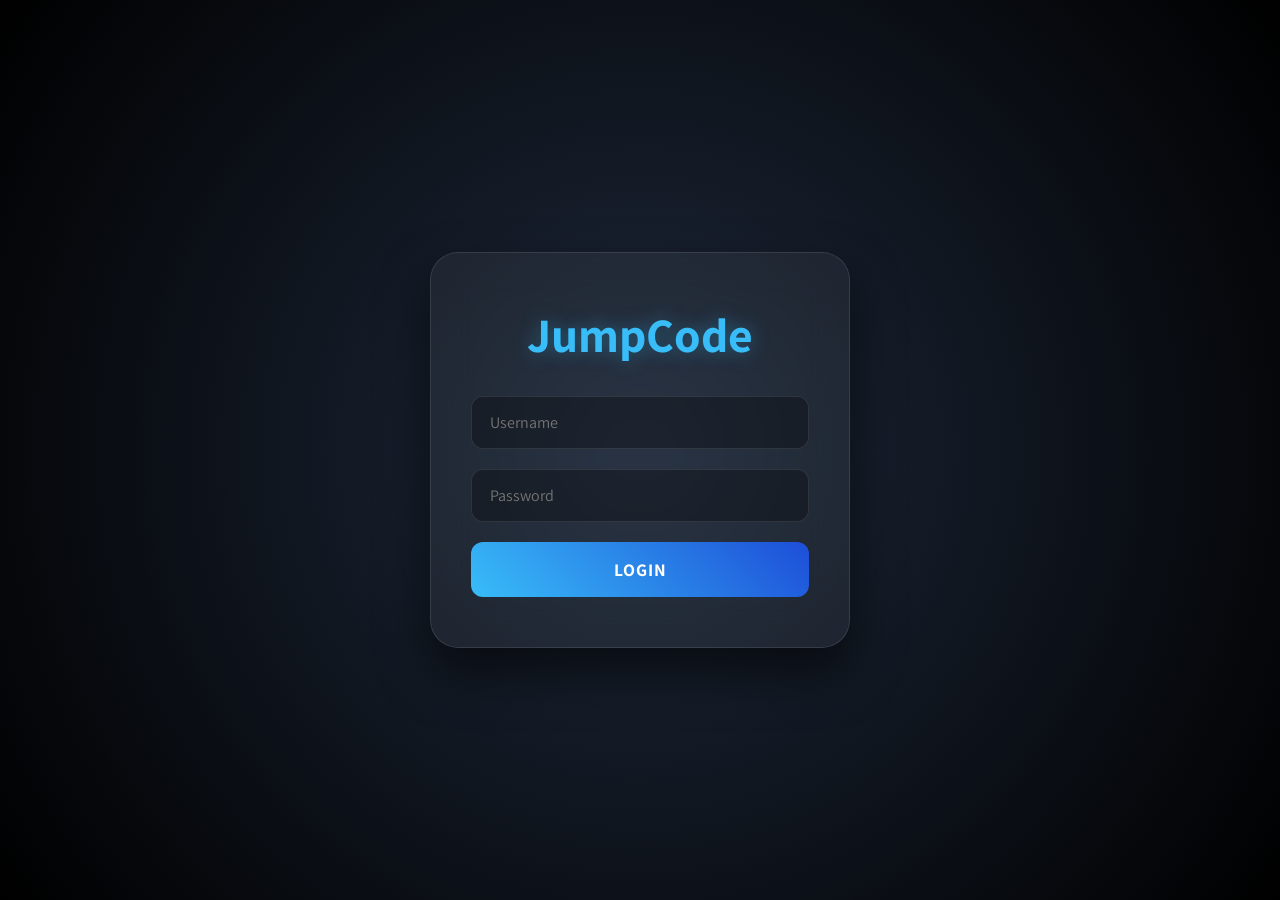
==== JumpCode/index.htm @ f6fcf636 "Update and rename jumpcode-pass.htm to index.htm" ====
<!DOCTYPE html>
<html lang="he" dir="rtl">
<head>
    <meta charset="UTF-8">
    <meta name="viewport" content="width=device-width, initial-scale=1.0">
    <title>JumpCode | Login</title>
    
    <style>
        @import url('https://fonts.googleapis.com/css2?family=Assistant:wght@300;400;600;700&display=swap');

        * {
            margin: 0;
            padding: 0;
            box-sizing: border-box;
            font-family: 'Assistant', sans-serif;
        }

        body {
            background: radial-gradient(circle at center, #1e293b, #000000);
            height: 100vh;
            display: flex;
            justify-content: center;
            align-items: center;
            overflow: hidden;
            color: #fff;
        }

        /* --- ENTRANCE ANIMATION (כניסה) --- */
        @keyframes entranceEffect {
            0% {
                opacity: 0;
                transform: translateY(100px) scale(0.8);
                filter: blur(15px);
            }
            100% {
                opacity: 1;
                transform: translateY(0) scale(1);
                filter: blur(0);
            }
        }

        /* --- EXIT ANIMATION (יציאה למטה והתכווצות) --- */
        .exit-down-shrink {
            opacity: 0 !important;
            transform: translateY(150px) scale(0.5) !important;
            filter: blur(10px);
            transition: all 0.9s cubic-bezier(0.6, -0.28, 0.735, 0.045);
            pointer-events: none;
        }

        /* --- LOGIN CARD --- */
        .login-card {
            width: 420px;
            padding: 50px 40px;
            background: rgba(255, 255, 255, 0.05);
            backdrop-filter: blur(20px);
            -webkit-backdrop-filter: blur(20px);
            border: 1px solid rgba(255, 255, 255, 0.1);
            border-radius: 28px;
            box-shadow: 0 25px 50px rgba(0, 0, 0, 0.6);
            text-align: center;
            animation: entranceEffect 1.2s cubic-bezier(0.22, 1, 0.36, 1) both;
            transition: all 0.5s ease;
        }

        /* אפקט הצלחה לכרטיס */
        .card-success {
            box-shadow: 0 0 60px rgba(16, 185, 129, 0.4);
            border-color: rgba(16, 185, 129, 0.5);
        }

        h1 {
            font-size: 3rem;
            color: #38bdf8;
            margin-bottom: 30px;
            text-shadow: 0 0 20px rgba(56, 189, 248, 0.4);
            transition: all 0.5s ease;
        }

        .input-group {
            margin-bottom: 20px;
            text-align: left;
        }

        input {
            width: 100%;
            padding: 15px 18px;
            background: rgba(0, 0, 0, 0.3);
            border: 1px solid rgba(255, 255, 255, 0.1);
            border-radius: 12px;
            color: #fff;
            font-size: 1rem;
            outline: none;
            transition: all 0.3s ease;
            text-align: left;
        }

        input:focus {
            border-color: #38bdf8;
            box-shadow: 0 0 15px rgba(56, 189, 248, 0.3);
            background: rgba(0, 0, 0, 0.5);
        }

        /* שגיאה בשדות */
        .input-error {
            border-color: #ef4444 !important;
            animation: shake 0.4s ease-in-out;
        }

        @keyframes shake {
            0%, 100% { transform: translateX(0); }
            25% { transform: translateX(-10px); }
            75% { transform: translateX(10px); }
        }

        .submit-btn {
            width: 100%;
            padding: 16px;
            margin-top: 20px;
            border: none;
            border-radius: 12px;
            background: linear-gradient(45deg, #38bdf8, #1d4ed8);
            color: #fff;
            font-size: 1.1rem;
            font-weight: 700;
            cursor: pointer;
            transition: all 0.4s cubic-bezier(0.175, 0.885, 0.32, 1.275);
            text-transform: uppercase;
            letter-spacing: 1px;
            display: flex;
            justify-content: center;
            align-items: center;
            gap: 10px;
        }

        .submit-btn:hover:not(:disabled) {
            transform: translateY(-3px);
            box-shadow: 0 10px 30px rgba(56, 189, 248, 0.5);
            filter: brightness(1.1);
        }

        /* כפתור במצב הצלחה */
        .btn-success {
            background: linear-gradient(45deg, #10b981, #059669) !important;
            transform: scale(1.05);
        }

        .hidden { display: none; }
    </style>
</head>
<body>

    <div class="login-card" id="loginCard">
        <h1 id="mainTitle">JumpCode</h1>
        
        <div class="input-group">
            <input type="text" id="username" placeholder="Username" autocomplete="off">
        </div>

        <div class="input-group">
            <input type="password" id="password" placeholder="Password">
        </div>

        <button class="submit-btn" id="loginBtn" onclick="handleLogin()">
            <span id="btnText">Login</span>
            <svg id="successIcon" class="hidden" width="24" height="24" viewBox="0 0 24 24" fill="none" stroke="currentColor" stroke-width="3" stroke-linecap="round" stroke-linejoin="round">
                <polyline points="20 6 9 17 4 12"></polyline>
            </svg>
        </button>
    </div>

    <script>
        function handleLogin() {
            const userField = document.getElementById('username');
            const passField = document.getElementById('password');
            const btn = document.getElementById('loginBtn');
            const btnText = document.getElementById('btnText');
            const successIcon = document.getElementById('successIcon');
            const card = document.getElementById('loginCard');
            const title = document.getElementById('mainTitle');

            const user = userField.value;
            const pass = passField.value;

            // איפוס שגיאות קודמות
            userField.classList.remove('input-error');
            passField.classList.remove('input-error');

            if (user === "evyatar5181" && pass === "evyatar2013") {
                
                // --- אפקט כניסה מוצלח ---
                
                // 1. שינוי כפתור
                btn.disabled = true;
                btnText.innerText = "Success";
                successIcon.classList.remove('hidden');
                btn.classList.add('btn-success');
                
                // 2. אפקט לכרטיס ולכותרת
                card.classList.add('card-success');
                title.style.color = "#10b981";
                title.style.textShadow = "0 0 20px rgba(16, 185, 129, 0.6)";

                // 3. יציאה חלקה למטה עם התכווצות
                setTimeout(() => {
                    card.classList.add('exit-down-shrink');
                    
                    setTimeout(() => {
                        window.location.href = "jumpcode.html";
                    }, 900);
                }, 600);

            } else {
                // אפקט שגיאה
                userField.classList.add('input-error');
                passField.classList.add('input-error');
                
                // רעידת הכפתור
                btn.style.animation = 'shake 0.4s ease';
                setTimeout(() => btn.style.animation = '', 400);
            }
        }
    </script>

</body>
</html>
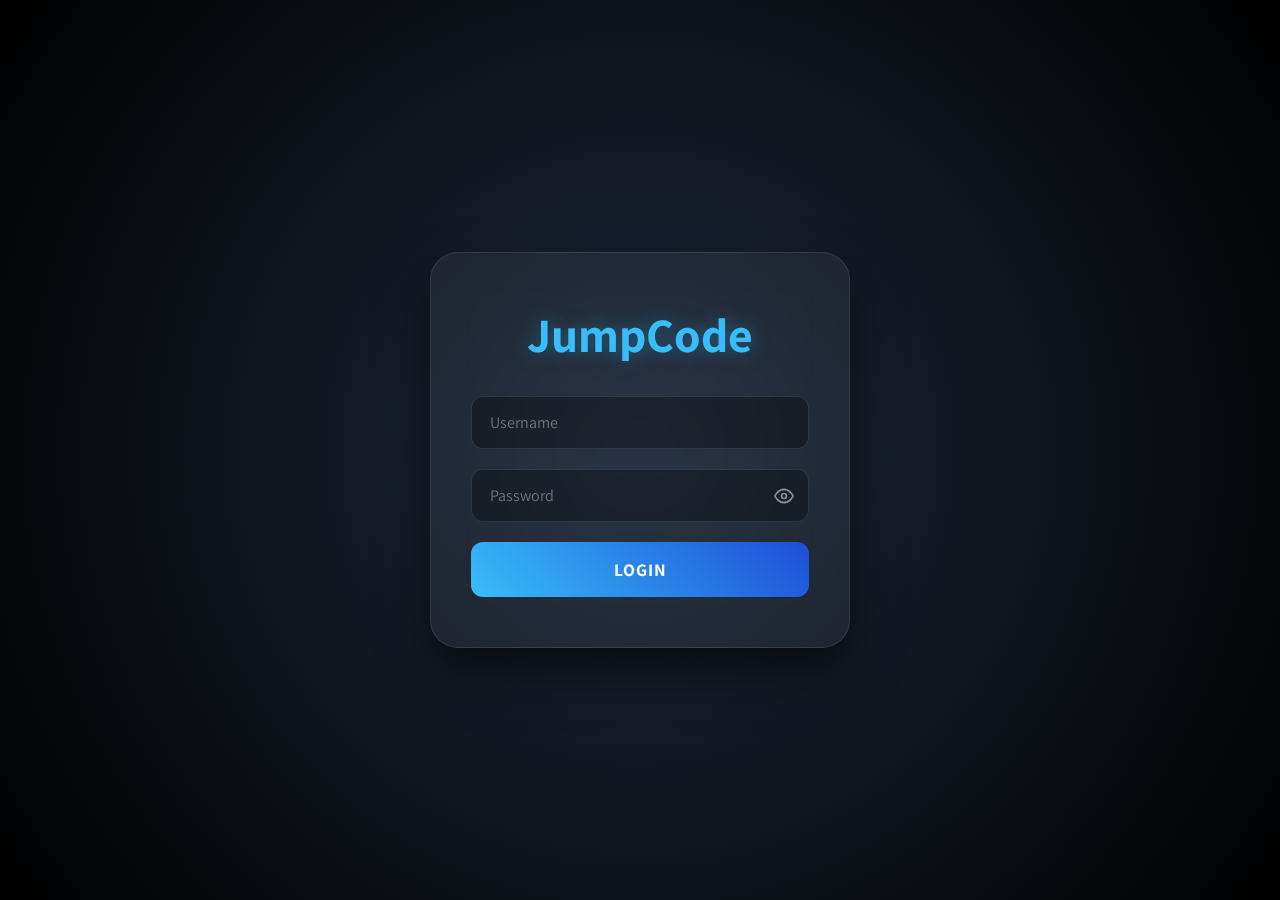
==== commit 55311bc9: "Enhance login form with password toggle feature Added password visibility toggle functionality and i" ====
--- a/JumpCode/index.htm
+++ b/JumpCode/index.htm
@@ -25,7 +25,7 @@
             color: #fff;
         }
 
-        /* --- ENTRANCE ANIMATION (כניסה) --- */
+        /* --- ENTRANCE ANIMATION --- */
         @keyframes entranceEffect {
             0% {
                 opacity: 0;
@@ -39,7 +39,6 @@
             }
         }
 
-        /* --- EXIT ANIMATION (יציאה למטה והתכווצות) --- */
         .exit-down-shrink {
             opacity: 0 !important;
             transform: translateY(150px) scale(0.5) !important;
@@ -48,7 +47,6 @@
             pointer-events: none;
         }
 
-        /* --- LOGIN CARD --- */
         .login-card {
             width: 420px;
             padding: 50px 40px;
@@ -63,7 +61,6 @@
             transition: all 0.5s ease;
         }
 
-        /* אפקט הצלחה לכרטיס */
         .card-success {
             box-shadow: 0 0 60px rgba(16, 185, 129, 0.4);
             border-color: rgba(16, 185, 129, 0.5);
@@ -80,6 +77,7 @@
         .input-group {
             margin-bottom: 20px;
             text-align: left;
+            position: relative; /* חשוב למיקום העין */
         }
 
         input {
@@ -95,13 +93,37 @@
             text-align: left;
         }
 
+        /* מרווח נוסף בצד שמאל בסיסמה בשביל העין */
+        #password {
+            padding-right: 45px;
+        }
+
         input:focus {
             border-color: #38bdf8;
             box-shadow: 0 0 15px rgba(56, 189, 248, 0.3);
             background: rgba(0, 0, 0, 0.5);
         }
 
-        /* שגיאה בשדות */
+        /* עיצוב כפתור העין */
+        .toggle-password {
+            transition: 0.5s;
+            position: absolute;
+            right: 15px;
+            top: 50%;
+            transform: translateY(-50%);
+            cursor: pointer;
+            color: rgba(255, 255, 255, 0.5);
+            transition: color 0.3s;
+            display: flex;
+            align-items: center;
+            user-select: none;
+        }
+
+        .toggle-password:hover {
+            transition: 0.5s;
+            color: #38bdf8;
+        }
+
         .input-error {
             border-color: #ef4444 !important;
             animation: shake 0.4s ease-in-out;
@@ -139,7 +161,6 @@
             filter: brightness(1.1);
         }
 
-        /* כפתור במצב הצלחה */
         .btn-success {
             background: linear-gradient(45deg, #10b981, #059669) !important;
             transform: scale(1.05);
@@ -159,6 +180,12 @@
 
         <div class="input-group">
             <input type="password" id="password" placeholder="Password">
+            <div class="toggle-password" onclick="togglePasswordVisibility()">
+                <svg id="eyeIcon" xmlns="http://www.w3.org/2000/svg" width="20" height="20" viewBox="0 0 24 24" fill="none" stroke="currentColor" stroke-width="2" stroke-linecap="round" stroke-linejoin="round">
+                    <path d="M1 12s4-8 11-8 11 8 11 8-4 8-11 8-11-8-11-8z"></path>
+                    <circle cx="12" cy="12" r="3"></circle>
+                </svg>
+            </div>
         </div>
 
         <button class="submit-btn" id="loginBtn" onclick="handleLogin()">
@@ -170,6 +197,28 @@
     </div>
 
     <script>
+        // פונקציה להצגת/הסתרת סיסמה
+        function togglePasswordVisibility() {
+            const passField = document.getElementById('password');
+            const eyeIcon = document.getElementById('eyeIcon');
+            
+            if (passField.type === "password") {
+                passField.type = "text";
+                // שינוי האייקון למצב "עין עם קו" (מסתיר)
+                eyeIcon.innerHTML = `
+                    <path d="M17.94 17.94A10.07 10.07 0 0 1 12 20c-7 0-11-8-11-8a18.45 18.45 0 0 1 5.06-5.94M9.9 4.24A9.12 9.12 0 0 1 12 4c7 0 11 8 11 8a18.5 18.5 0 0 1-2.16 3.19m-6.72-1.07a3 3 0 1 1-4.24-4.24"></path>
+                    <line x1="1" y1="1" x2="23" y2="23"></line>
+                `;
+            } else {
+                passField.type = "password";
+                // החזרה לאייקון עין רגיל
+                eyeIcon.innerHTML = `
+                    <path d="M1 12s4-8 11-8 11 8 11 8-4 8-11 8-11-8-11-8z"></path>
+                    <circle cx="12" cy="12" r="3"></circle>
+                `;
+            }
+        }
+
         function handleLogin() {
             const userField = document.getElementById('username');
             const passField = document.getElementById('password');
@@ -182,40 +231,29 @@
             const user = userField.value;
             const pass = passField.value;
 
-            // איפוס שגיאות קודמות
             userField.classList.remove('input-error');
             passField.classList.remove('input-error');
 
             if (user === "evyatar5181" && pass === "evyatar2013") {
-                
-                // --- אפקט כניסה מוצלח ---
-                
-                // 1. שינוי כפתור
                 btn.disabled = true;
                 btnText.innerText = "Success";
                 successIcon.classList.remove('hidden');
                 btn.classList.add('btn-success');
                 
-                // 2. אפקט לכרטיס ולכותרת
                 card.classList.add('card-success');
                 title.style.color = "#10b981";
                 title.style.textShadow = "0 0 20px rgba(16, 185, 129, 0.6)";
 
-                // 3. יציאה חלקה למטה עם התכווצות
                 setTimeout(() => {
                     card.classList.add('exit-down-shrink');
-                    
                     setTimeout(() => {
                         window.location.href = "jumpcode.html";
                     }, 900);
                 }, 600);
 
             } else {
-                // אפקט שגיאה
                 userField.classList.add('input-error');
                 passField.classList.add('input-error');
-                
-                // רעידת הכפתור
                 btn.style.animation = 'shake 0.4s ease';
                 setTimeout(() => btn.style.animation = '', 400);
             }
